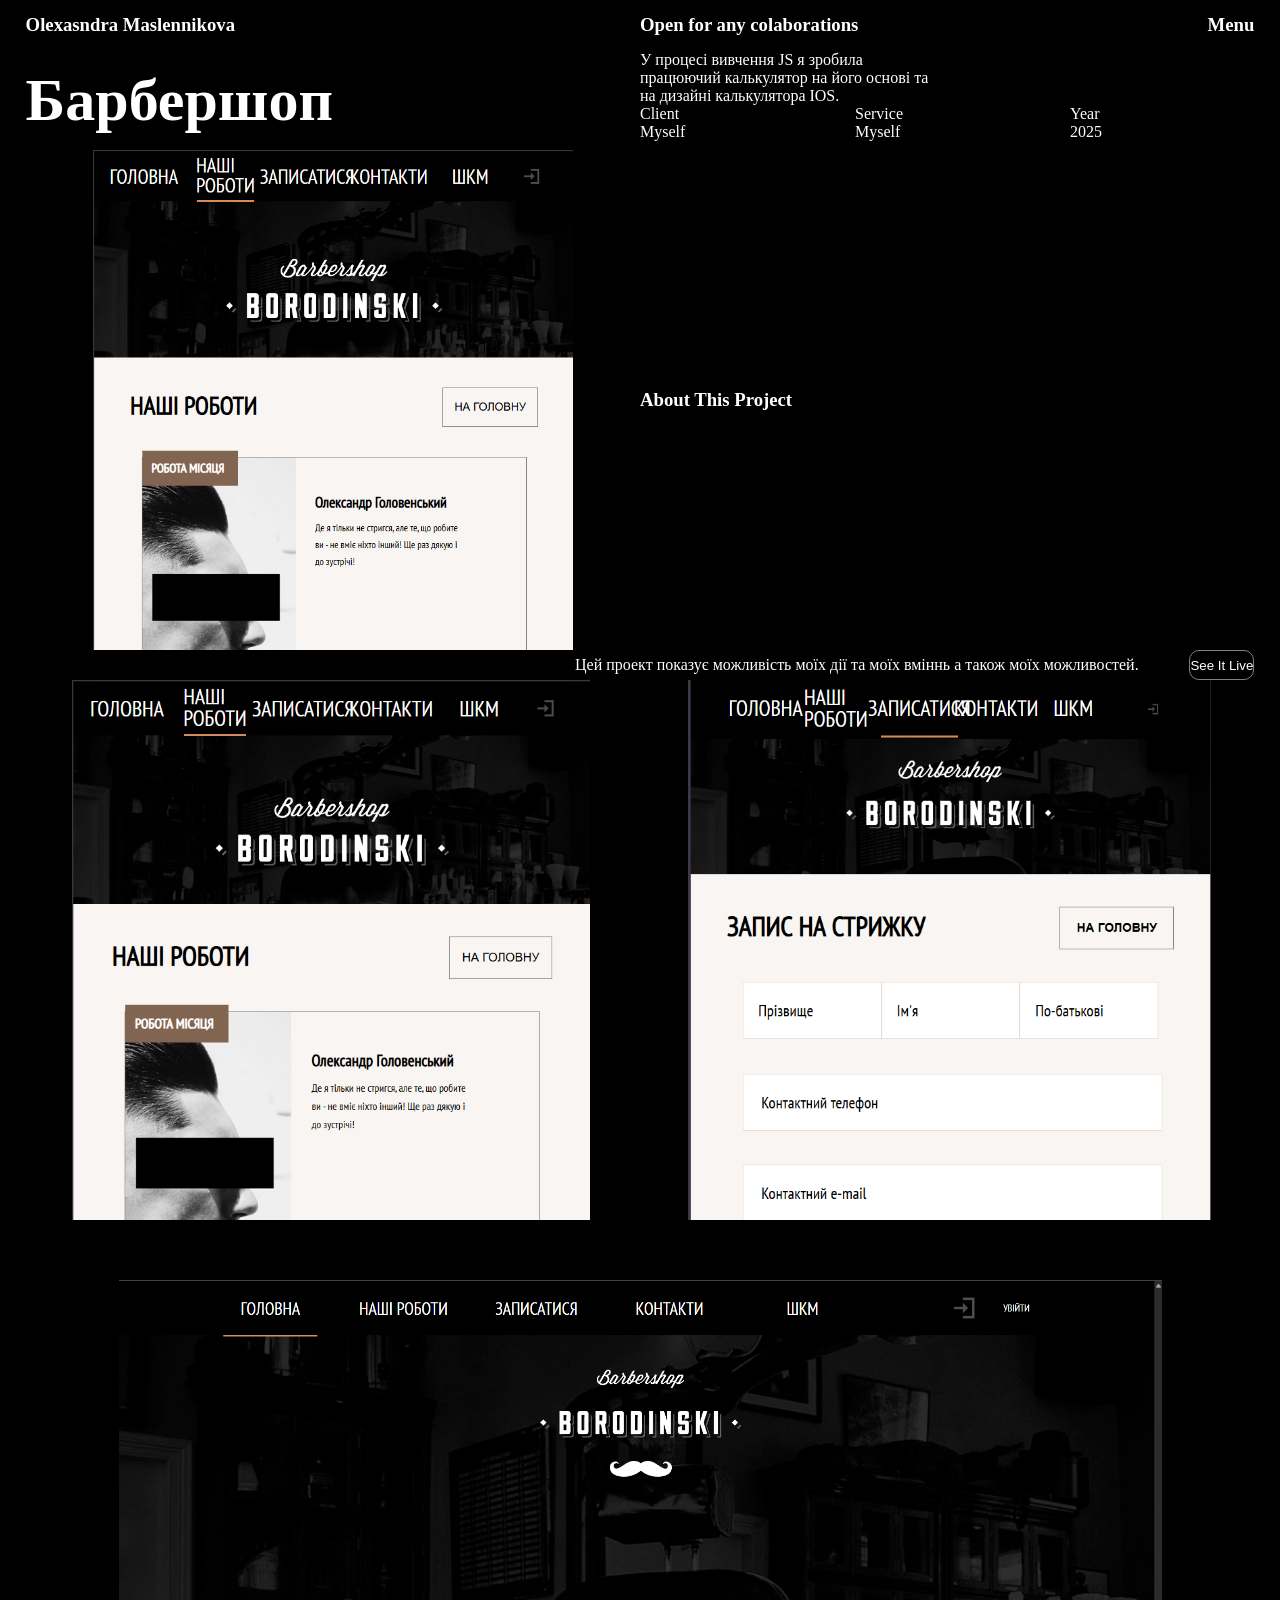
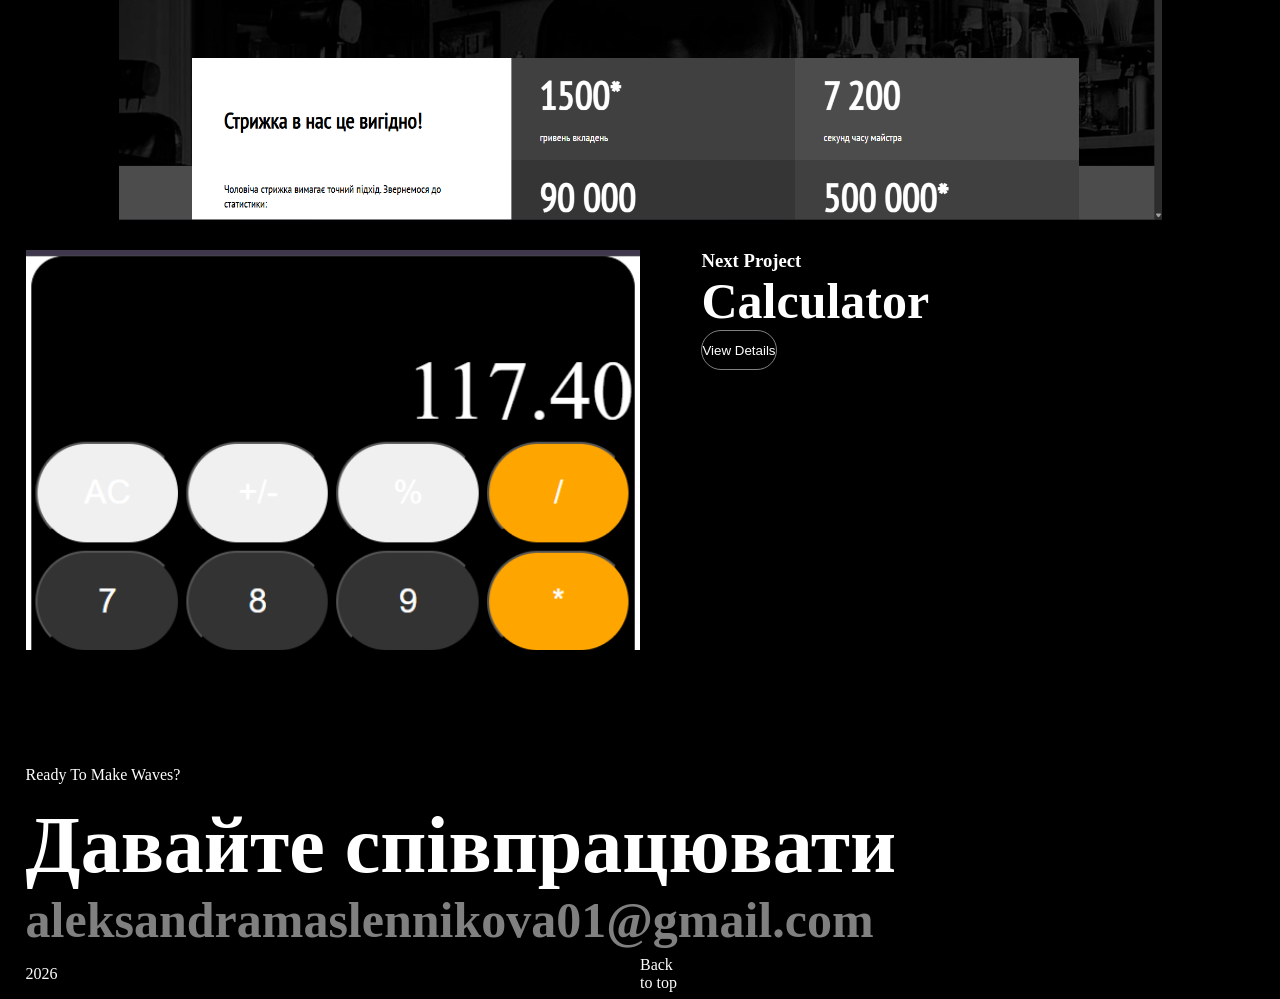
==== workfour.html @ 23ceb282 "Add files via upload" ====
<!DOCTYPE html>
<html lang="en">
<head>
    <meta charset="UTF-8">
    <meta name="viewport" content="width=device-width, initial-scale=1.0">
    <title>Document</title>
    <link rel="stylesheet" href="css/styleworks.css">
    <link rel="stylesheet" href="css/modalstyle.css">
</head>
<body>
    <div class="container">
        <div class="modalwindow">
            <div class="modal_nav">
                <div class="modal_nav_item">
            <h3>Olexasndra Maslennikova</h3>
        </div> 
           <div class="modal_nav_item">
            <h3>Open for any colaborations</h3>
            <h3>Menu</h3>
        </div> 
            </div>
            
        <div class="modal_main">
            <div class="modal_img"></div>
            <div class="modal_text">
                <h2>Oh no(</h2>
                <p>The page you’re searching for isn’t available</p>
                <button class="btnno">Back to home</button>
            </div>
        </div>


        </div>
        <nav>
           <div class="nav_item">
            <h3>Olexasndra Maslennikova</h3>
        </div> 
           <div class="nav_item">
            <h3 id="top">Open for any colaborations</h3>
            <h3><a href="index.html">Menu</a></h3>
        </div> 

        </nav>
        <header>
            <h1>Барбершоп</h1>
            <div class="header_item">
                <p>У процесі вивчення JS я зробила працюючий калькулятор на його основі та на дизайні калькулятора IOS.</p>
                <div class="item_details">
                    <div class="details">
                        <p>Client</p>
                        <p>Myself</p>
                    </div>
                    <div class="details">
                        <p>Service</p>
                        <p>Myself</p>
                    </div>
                    <div class="details">
                        <p>Year</p>
                        <p>2025</p>
                    </div>
                </div>
            </div>
        </header>
        <main>
            <section class="main_info" id="barbershop">
                <img src="img/barberone.png" alt="" id="barbershop">
                <h3>About This Project</h3>
                <p>Цей проект показує можливість моїх дії та моїх вміннь а також моїх можливостей.</p>
                <a href="https://vov4ik23.github.io/Barbershop-1.0/"><button>See It Live</button></a>
            </section>
            <section class="images">
                <div class="image" id="fourth"></div>
                <div class="image" id="fourth"></div>
                <div class="image" id="fourth"></div>
            </section>
            <section class="nextwork">
                <div class="nextimg" id="fourth_next"></div>
                <div class="h2h3">
                    <h3>Next Project</h3>
                    <h2>Calculator</h2>
                    <a href="workone.html" class="myLink"><button>View Details</button></a>
                </div>
                
                
            </section>
        </main>
        <footer>
            <div class="footer_item">
                <p>Ready To Make Waves?</p>
                <h2>Давайте співпрацювати</h2>
                <h3>aleksandramaslennikova01@gmail.com</h3>
            </div>
            <div class="footer_item">
                <p>2026</p>
                <a href="#top"><p>Back to top</p></a>
            </div>
        </footer>
    </div>
    <script src="js/modalwindow.js"></script>

</body>
</html>
---- css/styleworks.css ----
*{
    margin: 0;
    padding: 0;
    box-sizing: border-box;
    background: black;
    color: white;
}
a{
    text-decoration: none;
}


/*nav*/
nav{
    display: flex;
    width: 96%;
    margin: 0 auto;
    height: 50px;
}
.nav_item{
    width: 50%;
    display: flex;
    justify-content: space-between;
    text-align: center;
    align-items: center;
}
.modalwindow{
    display: none;
}
/*header*/
header{
    display: flex;
    width: 96%;
    height: 100px;
    margin: 0 auto;
    align-items: center;
    justify-content: space-between;
}
h1{
    font-size: 60px;
}
.header_item{
    width: 50%;
}
.item_details{
    display: flex;
    height: 5vh;
    justify-content: space-between;
}
.item_details p{
    
}
.details{
    width: 30%;
}

/*main*/
.main_info{
    display: flex;
    flex-wrap: wrap;
    width: 96%;
    margin: 0 auto;
    height: 130vh;
    align-items: center;
    justify-content: flex-end;
}
.main_info h3, p{
    width: 50%;
}
.main_info img{
    margin: 0 auto;
    height: 80%;
    /* width: 80%; */
}
.barbershop{
    width: 50%;
}
.main_info button{
    border: 1px solid grey;
    border-radius: 10px;
    height: 30px;
}
.images{
    height: 1200px;
    width: 100vw;
    display: flex;
    flex-wrap: wrap;
    justify-content: space-evenly;
    align-items: center;
}
.image{
    height: 45%;
    width: 45%;
    background-size: contain;
    background-repeat: no-repeat;
    background-position: center;
}
.image:nth-child(3){
    width: 90%;
}
#first{
    background-image: url(../img/calctwo.png);
}
#first:nth-child(2){
    background-image: url(../img/calcone.png);
}
#first:nth-child(3){
    background-image: url(../img/calc.png);
}
#second{
    background-image: url(../img/studio.png);
}
#second:nth-child(2){
    background-image: url(../img/studioone.png);
}
#second:nth-child(3){
    background-image: url(../img/studiotwo.png);
}
#third{
    background-image: url(../img/grow.png);
}
#third:nth-child(2){
    background-image: url(../img/growone.png);
}
#third:nth-child(3){
    background-image: url(../img/growtwo.png);
}
#fourth{
    background-image: url(../img/barberone.png);
}
#fourth:nth-child(2){
    background-image: url(../img/barberthree.png);
}
#fourth:nth-child(3){
    background-image: url(../img/barbershop.png);
}












#calc{
    height: 500px;
}
#studio{
    height: 800px;
}
#grow{
    height: 900px;
}
#barbershop{
    height: 500px;
}
#barbershop img{
    height: 500px;
}
.nextwork {
    height: 500px;
    width: 96%;
    margin: 0 auto;
    display: flex;
    flex-direction: column;
    flex-wrap: wrap;
    align-content: space-between;
    justify-content: space-between;
}
.nextimg{
    height: 80%; 
    background-size: cover;
    background-repeat: no-repeat;
    background-position: top;
    width: 50%;
}
.nextwork button{
    height: 40px;
    border-radius: 20px;
    border: 1px solid grey;
}
.h2h3{
    width: 45%;
}
.h2h3 h2{
    font-size: 50px;
}
/*footer*/
footer{
    width: 96%;
    margin: 0 auto;
}
.footer_item h2{
    font-size: 80px;
}
.footer_item h3{
    font-size: 50px;
    color: grey;
}
.footer_item:nth-child(2){
    display: flex;
}
.footer_item p{
    width: 50%;
    display: flex;
    align-items: center;
    height: 50px;
}
.footer_item:nth-child(2){
    height: 50px;
    display: flex;
    align-items: center;
}
#fourth_next{
    background-image: url(../img/calc.png);
}
#first_next{
    background-image: url(../img/studioone.png);
}
#second_next{
    background-image: url(../img/grow.png);
}
#third_next{
    background-image: url(../img/barberone.png);
}
@media screen and (max-width:768px) {
    .main_info{
        height: 80vh;
    }
    header{
        height: 180px;
    }
    .main_info{
        height: 200px;
    }
    .main_info img{
        height: 50%;
    }
    .nextwork{
        height: 400px;
    }
    .nextimg{
        height: 100%;
        width: 65%;
    }
    .footer_item h2{
        font-size: 2.5rem;
    }
    .footer_item h3{
        font-size: 2.5rem;
    }
    #barbershop img{
        height: 60%;
    }
    #calc img{
        height: 70%;
    }
}
@media screen and (max-width:425px){
    .nav_item:nth-child(2) h3:nth-child(1){
        display: none;
    }
    h1{
        font-size: 3rem;
    }
    .header_item{
        width: 100%;
    }
    header{
        flex-direction: column; 
    }
    .main_info img{
        width: 100%;
        height: 40%;
        flex-direction: column;
    }
    .header_item p{
        width: 100%;
    }
    .images{
        height: 800px;
    }
    .image{
        width: 100%;
        height: 30%;
    }
    .nextwork{
        height: 400px;
        flex-wrap: wrap;
    }
    .h2h3{
        width: 100%;
    }
    .h2h3 h2{
        font-size: 1rem;
    }
    .nextwork img{
        height: 50%;
    }
    #barbershop img{
        height: 70%;
    }
    .footer_item h3{
        font-size: 1rem;
    }
}
---- css/modalstyle.css ----
.modalwindow{
    width: 100%;
    height: 100vh;
    left: 0;
    background: black;
    position: fixed;
    display: none;
    flex-direction: column;
    align-items: center;
    justify-content: center;
}
.modalwindow h2{
    font-size: 50px;
    background: none;
}
.modalwindow p{
    font-size: 30px;
    background: none;
}
.btnno{
    width: 15%;
    height: 10%;
    background: white;
    border-radius: 50px;
    background: black;
    border: 1px solid grey;
}
.modal_nav{
    display: flex;
    width: 95%;
    height: 5%;
}
.modal_nav_item{
    width: 50%;
    display: flex;
    justify-content: space-between;
    text-align: center;
    align-items: center;
}
.modal_img{
    background-image: url(../img/kittyerror.png);
    height: 90%;
    background-size: cover;
    width: 50%;
}
.modal_main{
    height: 90%;
    width: 90%;
    display: flex;
    justify-content: space-between;
    align-items: center;
}
.modal_text{
    height: 40%;
    width: 40%;
    display: flex;
    flex-direction: column;
    justify-content: space-evenly;
}
.modal_text p, h2{
    width: 100%;
    text-indent: 0;
}
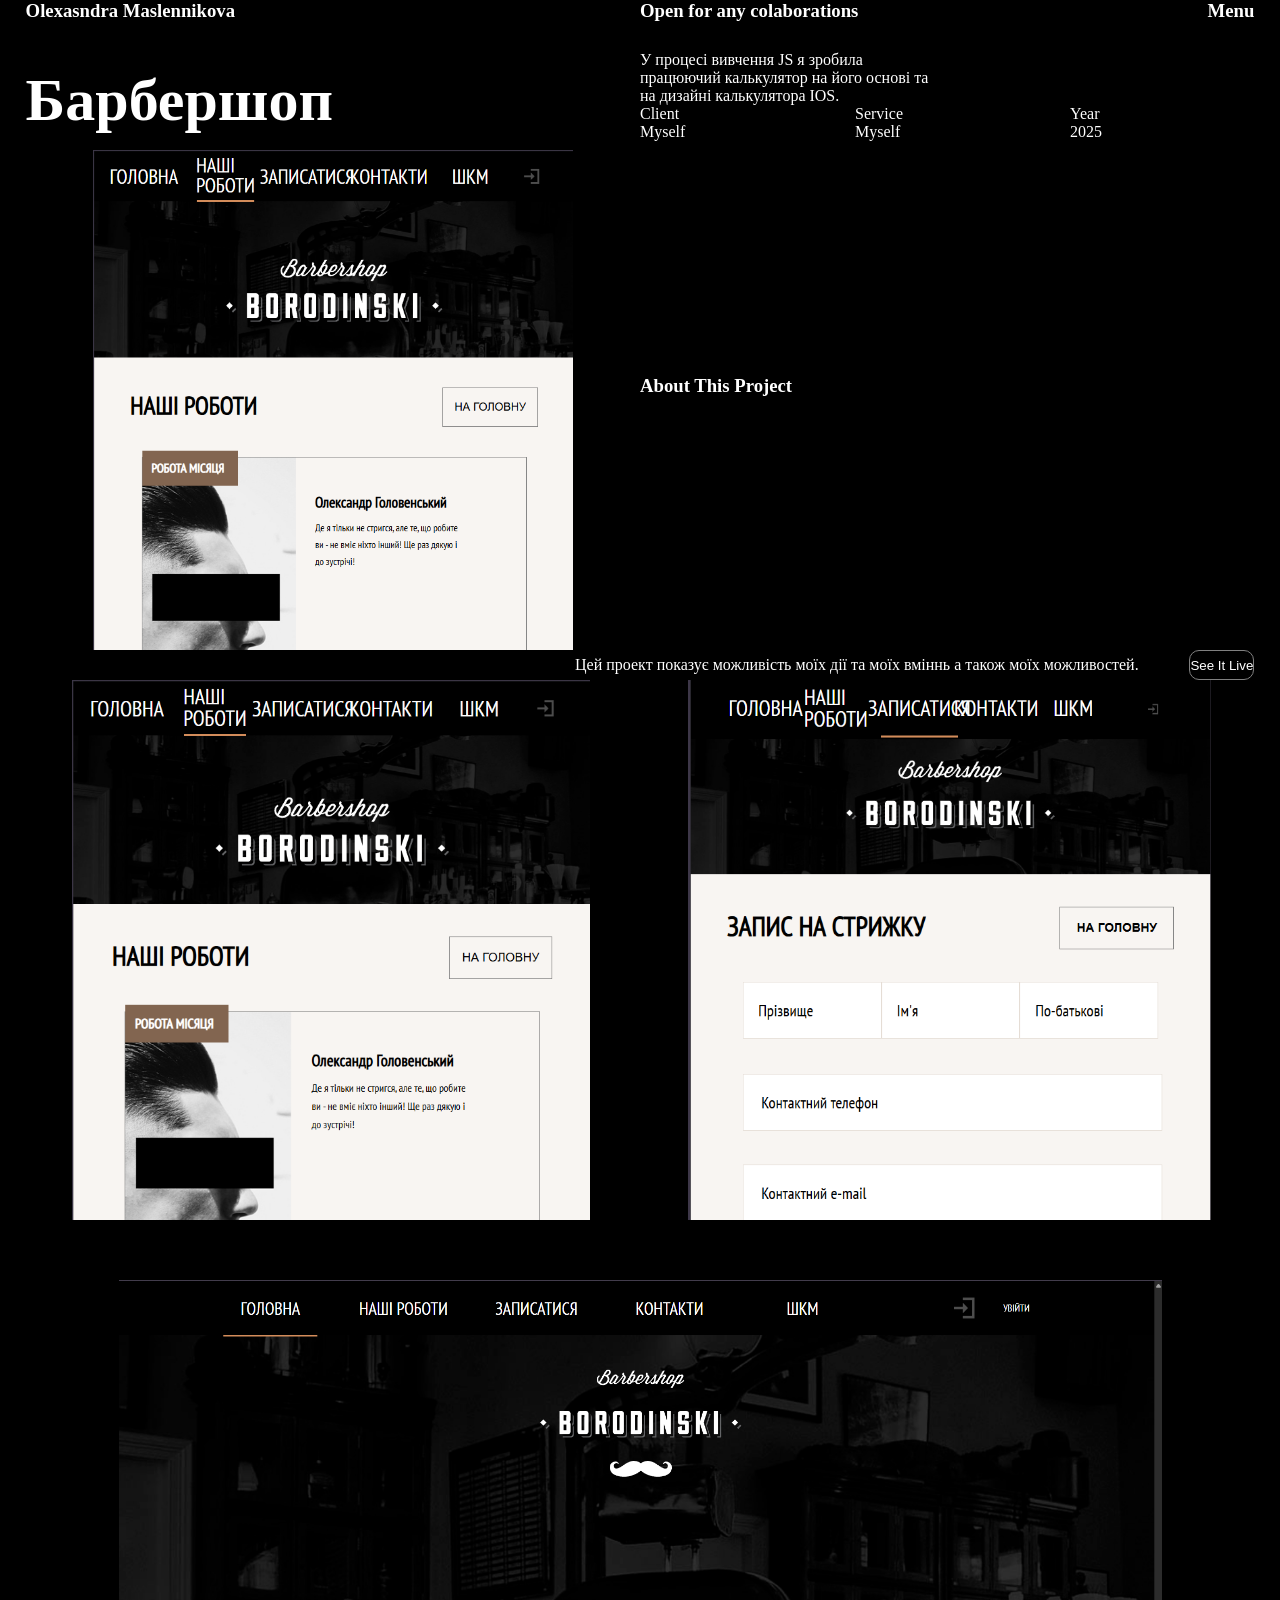
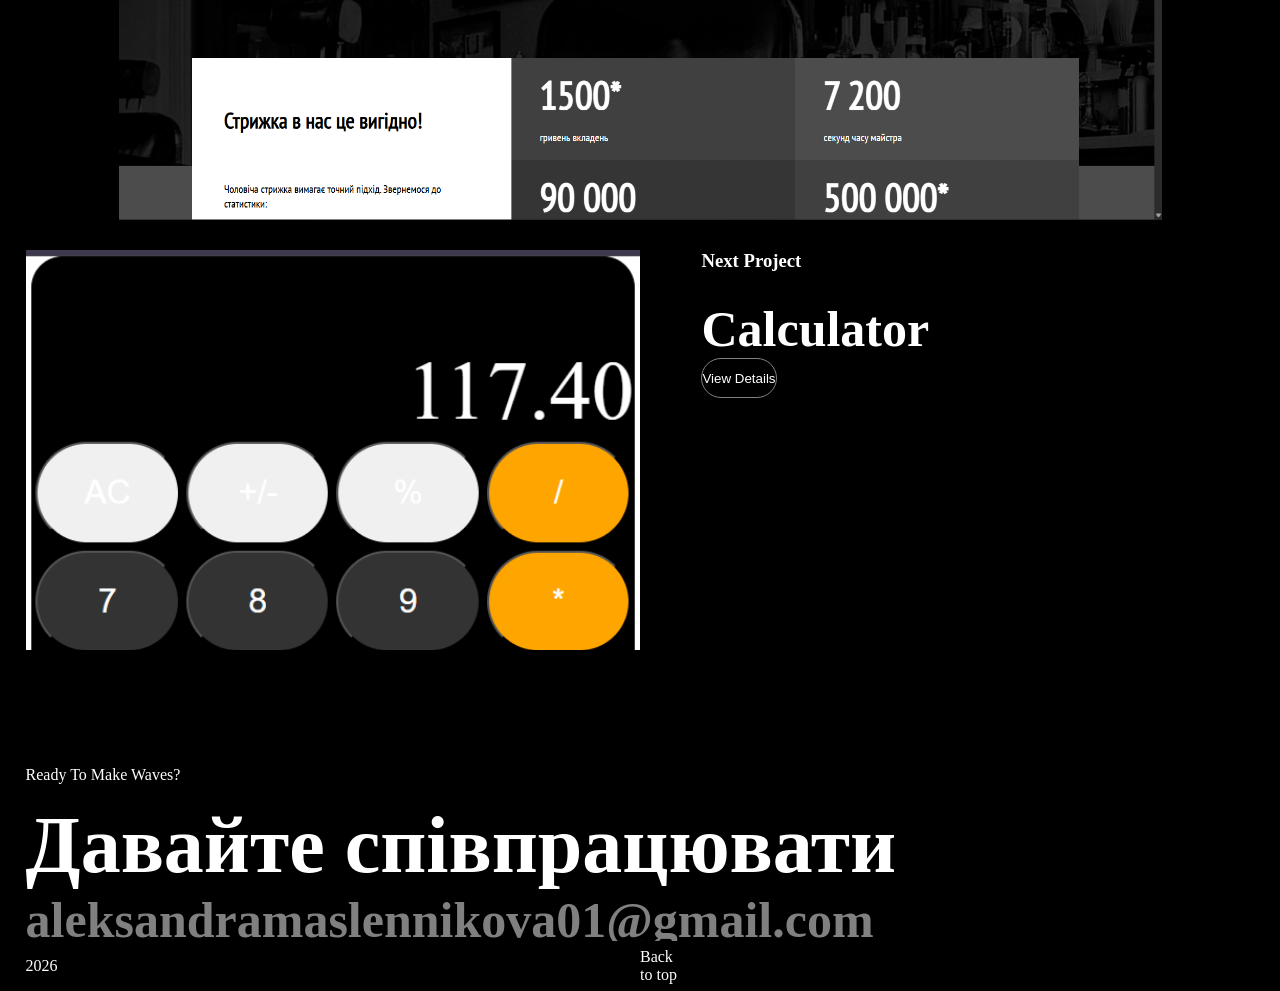
==== commit 8d5f15fc: "Update workfour.html" ====
--- a/workfour.html
+++ b/workfour.html
@@ -6,9 +6,44 @@
     <title>Document</title>
     <link rel="stylesheet" href="css/styleworks.css">
     <link rel="stylesheet" href="css/modalstyle.css">
+    <link rel="stylesheet" href="css/burgermenu.css">
 </head>
 <body>
     <div class="container">
+        <div class="buger">
+            <div class="burger_nav">
+                <div class="burger_nav_item">
+                    <h3>Oleksandra Maslennikova</h3>
+                </div> 
+                <div class="burger_nav_item">
+                    <h3>Open for any colaborations</h3>
+                    <h3 class="closebtn">Close</h3>
+                </div> 
+            </div>
+            <div class="burger_options">
+                <h2>About</h2>
+                <div class="burgerworks">
+                    <h2>Works</h2>
+                    <button class="btnworksopen">▼</button>
+                    <button class="btnworksclose">▲</button>
+                    <div class="burger_option">
+                        <a href="workone.html"><h3 class="bgh3">Калькулятор</h3></a>
+                        <a href="worktwo.html"><h3 class="bgh3">Веб-студія</h3></a>
+                        <a href="workthree.html"><h3 class="bgh3">Work2grow</h3></a>
+                        <a href="workfour.html"><h3 class="bgh3">Barbershop</h3></a>
+                    </div>
+                </div>
+                <h2>Contacts</h2>
+            </div>
+        </div>
+
+
+
+
+
+
+
+
         <div class="modalwindow">
             <div class="modal_nav">
                 <div class="modal_nav_item">
@@ -37,7 +72,7 @@
         </div> 
            <div class="nav_item">
             <h3 id="top">Open for any colaborations</h3>
-            <h3><a href="index.html">Menu</a></h3>
+            <h3 class="menu">Menu</a></h3>
         </div> 
 
         </nav>
@@ -97,6 +132,7 @@
         </footer>
     </div>
     <script src="js/modalwindow.js"></script>
+    <script src="js/burgermenu.js"></script>
 
 </body>
-</html>+</html>
--- a/css/burgermenu.css
+++ b/css/burgermenu.css
@@ -0,0 +1,87 @@
+.buger{
+    width: 100%; 
+    background: none;
+    display: none;
+    flex-direction: column;
+    align-items: flex-end;
+    position: absolute;
+    background-color: rgba(0, 0, 0, 0.7);
+    transition: all 0.4s ease;
+}
+.burger_nav{
+    display: flex;  
+    justify-content: space-between;
+    margin: 0 auto;
+    width: 96%;
+    height: 50px;
+}
+.burger_nav_item{
+    width: 50%;
+    display: flex;
+    justify-content: space-between;
+    text-align: center;
+    align-items: center;
+}
+.burger_options, .burgerworks h2{
+    font-size: 2rem;
+}
+.burger_options h2, h3{
+    height: 50px;
+}
+.burger_options{
+    width: 50%;
+}
+.btnworksopen{
+    display: flex;
+    background: none;
+    align-items: center;
+
+}
+.btnworksclose{
+    display: none;
+    background: none;
+    align-items: center;
+}
+.burger_option{
+    width: 100%;
+    display: none;
+}
+.buger button{
+    border: none;
+    text-decoration: none;
+}
+.burgerworks{
+    flex-wrap: wrap;
+    display: flex;
+}
+.burgerworks h2{
+    width: 10vw;
+    font-size: 2.5rem;
+}
+@media screen and (max-width:1025px) {
+    .burgerworks h2{
+    width: 13vw;
+}
+}
+@media screen and (max-width:768px) {
+    .burgerworks h2{
+    width: 17vw;
+    font-size: 2.3rem;
+}
+}
+@media screen and (max-width:425px) and (min-width:0px){
+    .burgerworks h2{
+    width: 22vw;
+    font-size: 1.5rem;
+}
+.btnworksopen, .btnworksclose{
+    align-items: flex-start;
+}
+.burger_nav_item:nth-child(2) h3:nth-child(1){
+    display: none;
+}
+.burger_options h2, h3{
+    font-size: 1.5rem; 
+    height: 40px;
+}
+}
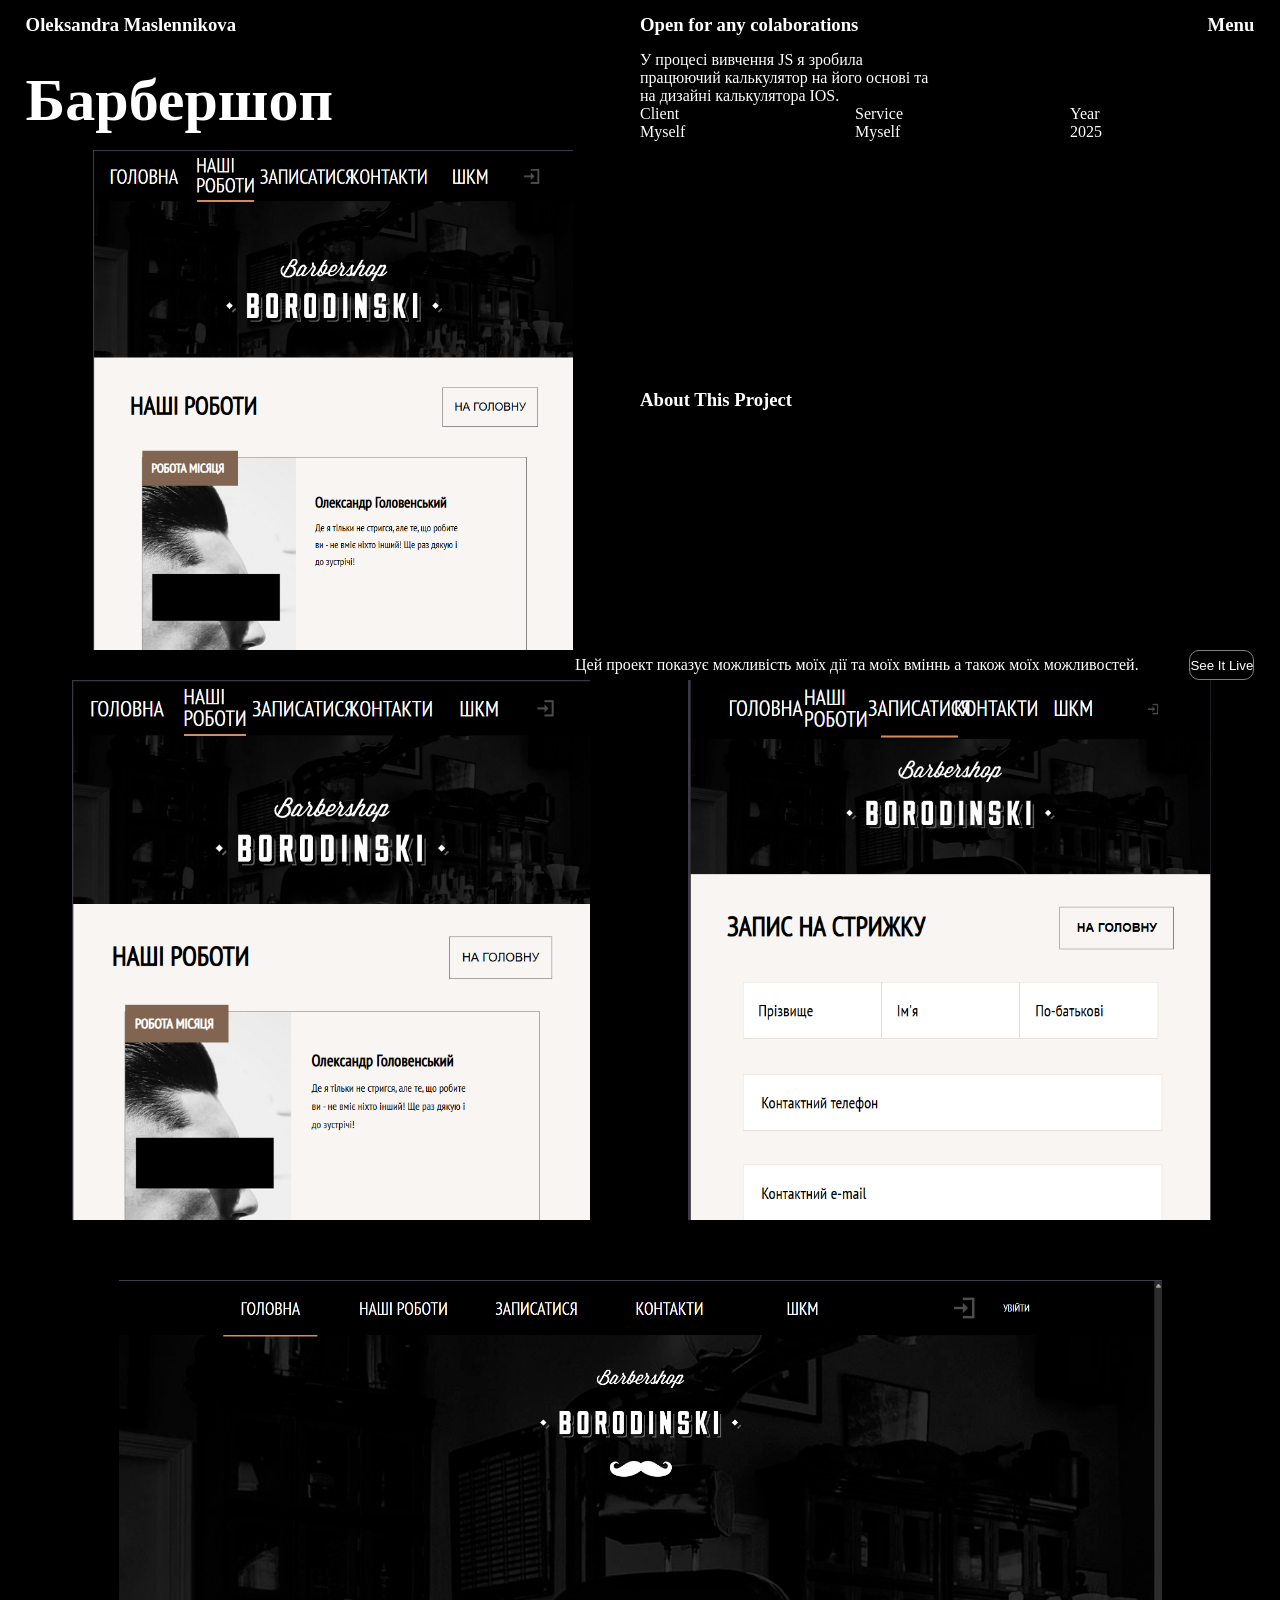
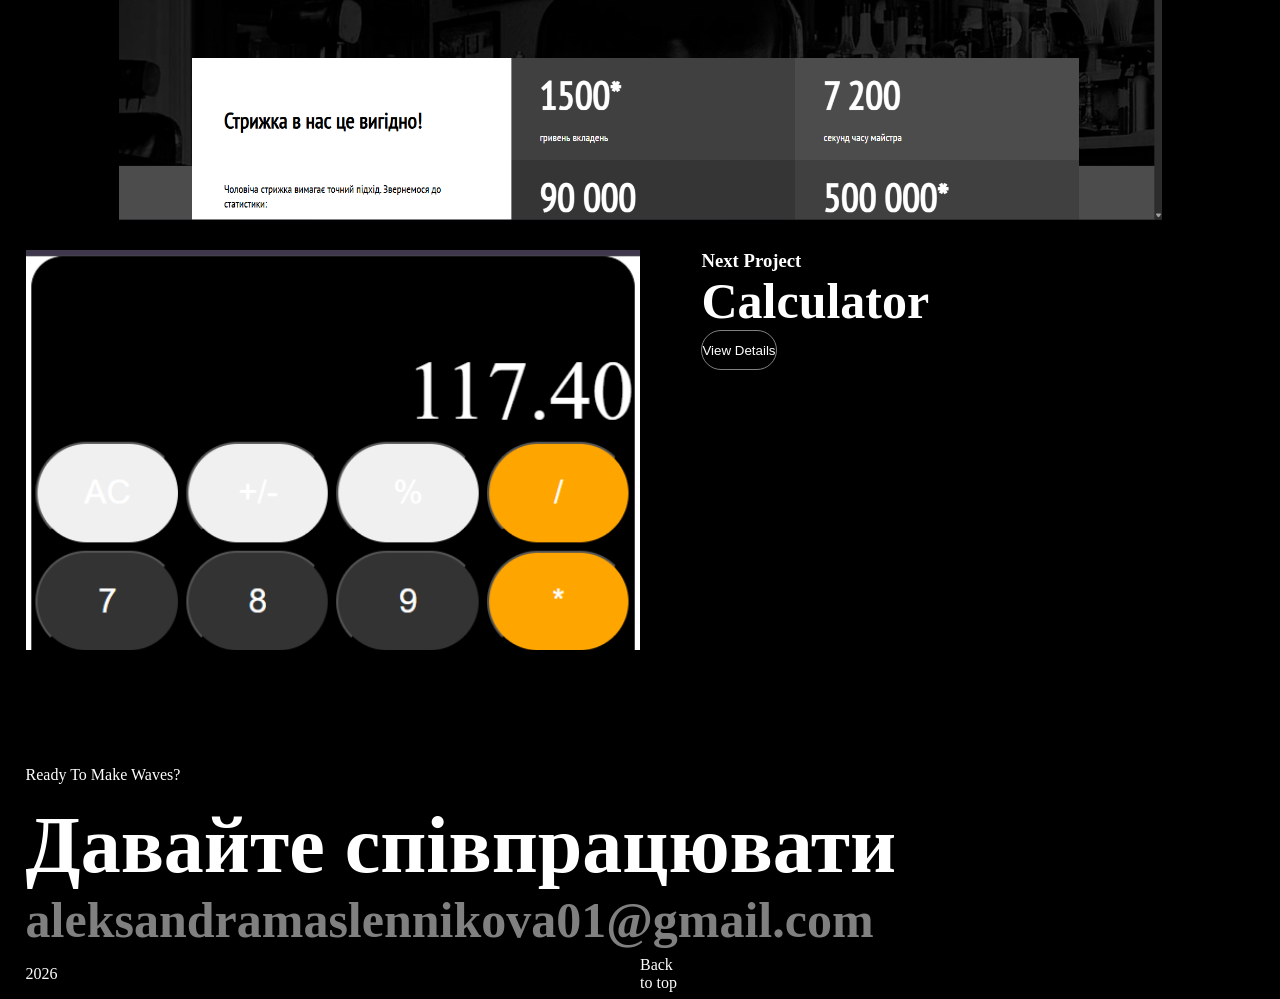
==== commit ba587a11: "Update workfour.html" ====
--- a/workfour.html
+++ b/workfour.html
@@ -47,7 +47,7 @@
         <div class="modalwindow">
             <div class="modal_nav">
                 <div class="modal_nav_item">
-            <h3>Olexasndra Maslennikova</h3>
+            <h3>Oleksandra Maslennikova</h3>
         </div> 
            <div class="modal_nav_item">
             <h3>Open for any colaborations</h3>
@@ -68,7 +68,7 @@
         </div>
         <nav>
            <div class="nav_item">
-            <h3>Olexasndra Maslennikova</h3>
+            <h3>Oleksandra Maslennikova</h3>
         </div> 
            <div class="nav_item">
             <h3 id="top">Open for any colaborations</h3>
--- a/css/styleworks.css
+++ b/css/styleworks.css
@@ -264,6 +264,9 @@
     .nav_item:nth-child(2) h3:nth-child(1){
         display: none;
     }
+    nav{
+        height: 70px;
+    }
     h1{
         font-size: 3rem;
     }
@@ -289,7 +292,7 @@
         height: 30%;
     }
     .nextwork{
-        height: 400px;
+        height: 200px;
         flex-wrap: wrap;
     }
     .h2h3{
@@ -307,4 +310,4 @@
     .footer_item h3{
         font-size: 1rem;
     }
-}+}
--- a/css/burgermenu.css
+++ b/css/burgermenu.css
@@ -22,14 +22,22 @@
     text-align: center;
     align-items: center;
 }
-.burger_options, .burgerworks h2{
-    font-size: 2rem;
+.burger_nav_item h3{
+    display: flex;
+    align-items: center;
 }
-.burger_options h2, h3{
-    height: 50px;
+
+.bgh3{
+    font-size: 2.5rem;
 }
+.burger_options h2{
+    font-size: 2.5rem;
+}
+
 .burger_options{
     width: 50%;
+    display: flex;
+    flex-direction: column;
 }
 .btnworksopen{
     display: flex;
@@ -56,7 +64,6 @@
 }
 .burgerworks h2{
     width: 10vw;
-    font-size: 2.5rem;
 }
 @media screen and (max-width:1025px) {
     .burgerworks h2{
@@ -74,6 +81,9 @@
     width: 22vw;
     font-size: 1.5rem;
 }
+.burger_nav{
+    height: 70px;
+}
 .btnworksopen, .btnworksclose{
     align-items: flex-start;
 }
@@ -84,4 +94,8 @@
     font-size: 1.5rem; 
     height: 40px;
 }
+.bgh3{
+    font-size: 1.5rem;
+    height: 40px;
 }
+}
